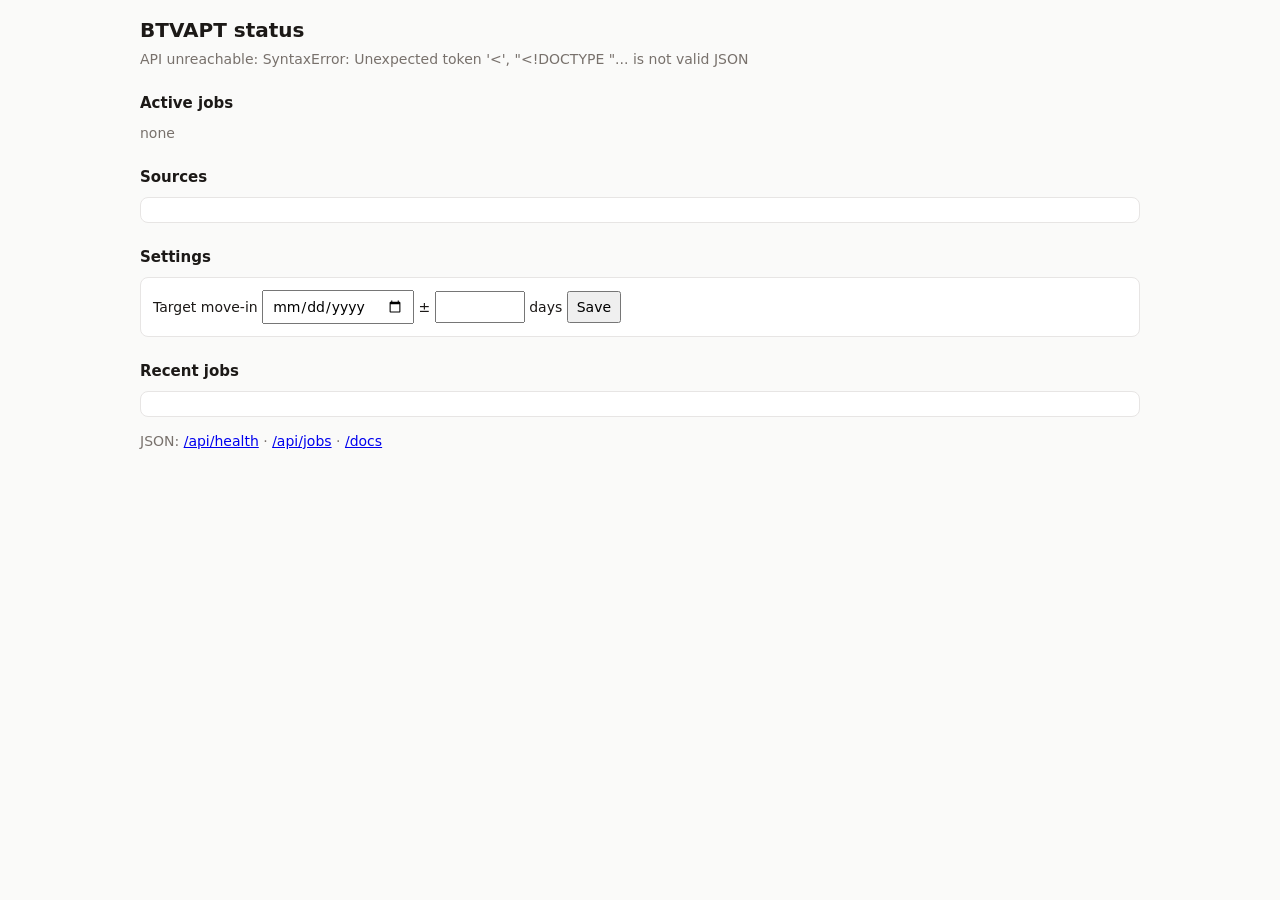
==== btv/static/index.html @ 4118a7fe "Scaffold tracker: schema, job runner with progress, health checks, backups - SQLite + Alembic schema" ====
<!doctype html>
<html lang="en">
<head>
<meta charset="utf-8">
<meta name="viewport" content="width=device-width, initial-scale=1">
<title>BTVAPT status</title>
<style>
  :root { --bg:#fafaf9; --fg:#1c1917; --muted:#78716c; --line:#e7e5e4; --card:#fff;
          --ok:#15803d; --warn:#b45309; --bad:#b91c1c; --bar:#2563eb; }
  @media (prefers-color-scheme: dark) {
    :root { --bg:#1c1917; --fg:#f5f5f4; --muted:#a8a29e; --line:#44403c; --card:#292524;
            --ok:#4ade80; --warn:#fbbf24; --bad:#f87171; --bar:#60a5fa; }
  }
  body { margin:0; background:var(--bg); color:var(--fg); font:14px/1.45 system-ui, sans-serif; }
  main { max-width:1000px; margin:0 auto; padding:16px; }
  h1 { font-size:20px; margin:0 0 4px; } h2 { font-size:15px; margin:24px 0 8px; }
  .muted { color:var(--muted); }
  .card { background:var(--card); border:1px solid var(--line); border-radius:8px; padding:12px; margin-bottom:8px; }
  table { width:100%; border-collapse:collapse; } td, th { text-align:left; padding:6px 8px; border-bottom:1px solid var(--line); vertical-align:top; }
  .scroll { overflow-x:auto; }
  .bar { height:8px; background:var(--line); border-radius:4px; overflow:hidden; margin:6px 0; }
  .bar > span { display:block; height:100%; background:var(--bar); transition:width .5s; }
  .bar.indet > span { width:30%; animation:slide 1.2s infinite linear; }
  @keyframes slide { from { margin-left:-30%; } to { margin-left:100%; } }
  .pill { display:inline-block; padding:1px 8px; border-radius:10px; font-size:12px; border:1px solid currentColor; }
  .ok { color:var(--ok); } .degraded, .stale, .never_run, .warn { color:var(--warn); } .failing, .bad, .failed, .interrupted { color:var(--bad); } .disabled { color:var(--muted); }
  input, button { font:inherit; padding:4px 8px; }
</style>
</head>
<body>
<main>
  <h1>BTVAPT status</h1>
  <div class="muted" id="summary">loading…</div>

  <h2>Active jobs</h2>
  <div id="active"><div class="muted">none</div></div>

  <h2>Sources</h2>
  <div class="card scroll"><table id="sources"></table></div>

  <h2>Settings</h2>
  <div class="card">
    Target move-in <input type="date" id="target"> ± <input type="number" id="window" min="0" style="width:5em"> days
    <button id="save">Save</button> <span id="saved" class="muted"></span>
  </div>

  <h2>Recent jobs</h2>
  <div class="card scroll"><table id="jobs"></table></div>
  <p class="muted">JSON: <a href="/api/health">/api/health</a> · <a href="/api/jobs">/api/jobs</a> · <a href="/docs">/docs</a></p>
</main>
<script>
const $ = (id) => document.getElementById(id);
const esc = (s) => String(s ?? "").replace(/[&<>"]/g, (c) => ({"&":"&amp;","<":"&lt;",">":"&gt;",'"':"&quot;"}[c]));
const ago = (iso) => { if (!iso) return "never"; const s = (Date.now() - Date.parse(iso)) / 1000;
  return s < 90 ? `${Math.round(s)}s ago` : s < 5400 ? `${Math.round(s/60)}m ago` : s < 172800 ? `${Math.round(s/3600)}h ago` : `${Math.round(s/86400)}d ago`; };
const dur = (s) => s == null ? "" : s < 90 ? `${Math.round(s)}s` : `${Math.round(s/60)}m`;

function jobCard(j) {
  const pct = j.percent;
  return `<div class="card"><b>#${j.id} ${esc(j.kind)}</b> ${esc(j.source_id || "")}
    <span class="pill ${esc(j.status)}">${esc(j.status)}</span>
    <div class="bar ${pct == null ? "indet" : ""}"><span style="width:${pct ?? 0}%"></span></div>
    <span>${pct == null ? "working" : pct + "%"}${j.total ? ` (${j.done}/${j.total})` : ""}</span>
    · <span class="muted">${esc(j.step || "")}</span>
    <span class="muted">${j.elapsed_seconds != null ? " · " + dur(j.elapsed_seconds) + " elapsed" : ""}${j.eta_seconds != null ? " · ~" + dur(j.eta_seconds) + " left" : ""}</span></div>`;
}

async function refresh() {
  try {
    const [health, jobs] = await Promise.all([fetch("/api/health").then(r => r.json()), fetch("/api/jobs?limit=20").then(r => r.json())]);
    $("summary").innerHTML = `<span class="pill ${health.ok ? "ok" : "bad"}">${health.ok ? "healthy" : "attention needed"}</span>
      · last backup ${health.last_backup ? ago(health.last_backup.finished_at) + " (" + esc(health.last_backup.status) + ")" : "never"}`;
    $("active").innerHTML = jobs.active.length ? jobs.active.map(jobCard).join("") : `<div class="muted">none</div>`;
    $("sources").innerHTML = `<tr><th>Source</th><th>State</th><th>Last run</th><th>Last success</th><th>Count</th><th>Notes</th></tr>` +
      health.sources.map(s => `<tr><td>${esc(s.name)}<br><span class="muted">${esc(s.source_id)} · ${esc(s.platform)}</span></td>
        <td><span class="pill ${esc(s.state)}">${esc(s.state)}</span></td><td>${ago(s.last_run_at)}</td><td>${ago(s.last_success_at)}</td>
        <td>${s.last_count ?? ""}</td><td class="muted">${esc(s.reasons.join("; "))}</td></tr>`).join("");
    $("jobs").innerHTML = `<tr><th>#</th><th>Kind</th><th>Status</th><th>Progress</th><th>Finished</th><th>Error</th></tr>` +
      jobs.jobs.map(j => `<tr><td>${j.id}</td><td>${esc(j.kind)} ${esc(j.source_id || "")}</td><td><span class="pill ${esc(j.status)}">${esc(j.status)}</span></td>
        <td>${j.percent != null ? j.percent + "%" : ""}</td><td>${ago(j.finished_at)}</td><td class="muted">${esc(j.error || "")}</td></tr>`).join("");
  } catch (e) { $("summary").textContent = "API unreachable: " + e; }
}

async function loadSettings() {
  const s = await fetch("/api/settings").then(r => r.json());
  $("target").value = s.target_move_in; $("window").value = s.near_miss_days;
}
$("save").onclick = async () => {
  const r = await fetch("/api/settings", {method: "PUT", headers: {"content-type": "application/json"},
    body: JSON.stringify({target_move_in: $("target").value, near_miss_days: Number($("window").value)})});
  $("saved").textContent = r.ok ? "saved" : "error: " + (await r.text());
};
loadSettings(); refresh(); setInterval(refresh, 3000);
</script>
</body>
</html>
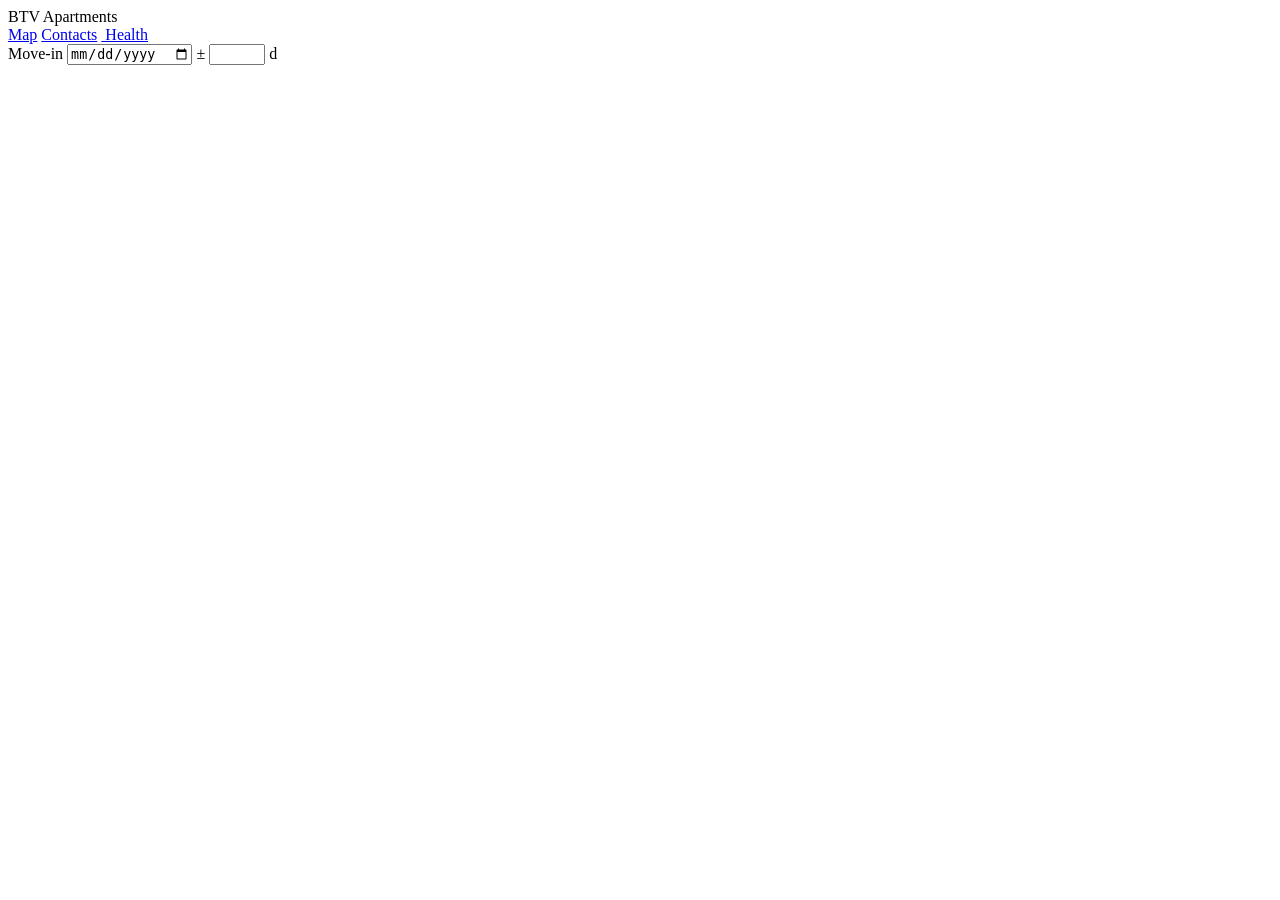
==== commit 91e91177: "Map UI, contacts and health views; tests for normalization and dedupe - Single-page UI (vendored Lea" ====
--- a/btv/static/index.html
+++ b/btv/static/index.html
@@ -3,94 +3,32 @@
 <head>
 <meta charset="utf-8">
 <meta name="viewport" content="width=device-width, initial-scale=1">
-<title>BTVAPT status</title>
-<style>
-  :root { --bg:#fafaf9; --fg:#1c1917; --muted:#78716c; --line:#e7e5e4; --card:#fff;
-          --ok:#15803d; --warn:#b45309; --bad:#b91c1c; --bar:#2563eb; }
-  @media (prefers-color-scheme: dark) {
-    :root { --bg:#1c1917; --fg:#f5f5f4; --muted:#a8a29e; --line:#44403c; --card:#292524;
-            --ok:#4ade80; --warn:#fbbf24; --bad:#f87171; --bar:#60a5fa; }
-  }
-  body { margin:0; background:var(--bg); color:var(--fg); font:14px/1.45 system-ui, sans-serif; }
-  main { max-width:1000px; margin:0 auto; padding:16px; }
-  h1 { font-size:20px; margin:0 0 4px; } h2 { font-size:15px; margin:24px 0 8px; }
-  .muted { color:var(--muted); }
-  .card { background:var(--card); border:1px solid var(--line); border-radius:8px; padding:12px; margin-bottom:8px; }
-  table { width:100%; border-collapse:collapse; } td, th { text-align:left; padding:6px 8px; border-bottom:1px solid var(--line); vertical-align:top; }
-  .scroll { overflow-x:auto; }
-  .bar { height:8px; background:var(--line); border-radius:4px; overflow:hidden; margin:6px 0; }
-  .bar > span { display:block; height:100%; background:var(--bar); transition:width .5s; }
-  .bar.indet > span { width:30%; animation:slide 1.2s infinite linear; }
-  @keyframes slide { from { margin-left:-30%; } to { margin-left:100%; } }
-  .pill { display:inline-block; padding:1px 8px; border-radius:10px; font-size:12px; border:1px solid currentColor; }
-  .ok { color:var(--ok); } .degraded, .stale, .never_run, .warn { color:var(--warn); } .failing, .bad, .failed, .interrupted { color:var(--bad); } .disabled { color:var(--muted); }
-  input, button { font:inherit; padding:4px 8px; }
-</style>
+<title>BTV Apartments</title>
+<link rel="icon" href="data:image/svg+xml,<svg xmlns='http://www.w3.org/2000/svg' viewBox='0 0 32 32'><rect width='32' height='32' rx='8' fill='%232f5d50'/><path d='M8 24V13l8-6 8 6v11h-6v-6h-4v6z' fill='white'/></svg>">
+<!-- Leaflet 1.9.4 is vendored so the app works without third-party CDNs; only map tiles are fetched live. -->
+<link rel="stylesheet" href="/static/vendor/leaflet/leaflet.min.css">
+<link rel="stylesheet" href="/static/app.css">
 </head>
 <body>
-<main>
-  <h1>BTVAPT status</h1>
-  <div class="muted" id="summary">loading…</div>
+<header class="topbar">
+  <div class="brand"><span class="dot"></span><span class="txt">BTV Apartments</span></div>
+  <nav class="tabs">
+    <a href="#/map" data-tab="map">Map</a>
+    <a href="#/contacts" data-tab="contacts">Contacts</a>
+    <a href="#/health" data-tab="health"><span class="health-dot" id="healthDot"></span>&nbsp;Health</a>
+  </nav>
+  <div class="target">
+    <label for="targetDate">Move-in</label>
+    <input type="date" id="targetDate" title="Target move-in date">
+    <span>±</span>
+    <input type="number" id="windowDays" min="0" max="365" title="Near-miss window (days)">
+    <span>d</span>
+  </div>
+</header>
 
-  <h2>Active jobs</h2>
-  <div id="active"><div class="muted">none</div></div>
-
-  <h2>Sources</h2>
-  <div class="card scroll"><table id="sources"></table></div>
-
-  <h2>Settings</h2>
-  <div class="card">
-    Target move-in <input type="date" id="target"> ± <input type="number" id="window" min="0" style="width:5em"> days
-    <button id="save">Save</button> <span id="saved" class="muted"></span>
-  </div>
-
-  <h2>Recent jobs</h2>
-  <div class="card scroll"><table id="jobs"></table></div>
-  <p class="muted">JSON: <a href="/api/health">/api/health</a> · <a href="/api/jobs">/api/jobs</a> · <a href="/docs">/docs</a></p>
-</main>
-<script>
-const $ = (id) => document.getElementById(id);
-const esc = (s) => String(s ?? "").replace(/[&<>"]/g, (c) => ({"&":"&amp;","<":"&lt;",">":"&gt;",'"':"&quot;"}[c]));
-const ago = (iso) => { if (!iso) return "never"; const s = (Date.now() - Date.parse(iso)) / 1000;
-  return s < 90 ? `${Math.round(s)}s ago` : s < 5400 ? `${Math.round(s/60)}m ago` : s < 172800 ? `${Math.round(s/3600)}h ago` : `${Math.round(s/86400)}d ago`; };
-const dur = (s) => s == null ? "" : s < 90 ? `${Math.round(s)}s` : `${Math.round(s/60)}m`;
-
-function jobCard(j) {
-  const pct = j.percent;
-  return `<div class="card"><b>#${j.id} ${esc(j.kind)}</b> ${esc(j.source_id || "")}
-    <span class="pill ${esc(j.status)}">${esc(j.status)}</span>
-    <div class="bar ${pct == null ? "indet" : ""}"><span style="width:${pct ?? 0}%"></span></div>
-    <span>${pct == null ? "working" : pct + "%"}${j.total ? ` (${j.done}/${j.total})` : ""}</span>
-    · <span class="muted">${esc(j.step || "")}</span>
-    <span class="muted">${j.elapsed_seconds != null ? " · " + dur(j.elapsed_seconds) + " elapsed" : ""}${j.eta_seconds != null ? " · ~" + dur(j.eta_seconds) + " left" : ""}</span></div>`;
-}
-
-async function refresh() {
-  try {
-    const [health, jobs] = await Promise.all([fetch("/api/health").then(r => r.json()), fetch("/api/jobs?limit=20").then(r => r.json())]);
-    $("summary").innerHTML = `<span class="pill ${health.ok ? "ok" : "bad"}">${health.ok ? "healthy" : "attention needed"}</span>
-      · last backup ${health.last_backup ? ago(health.last_backup.finished_at) + " (" + esc(health.last_backup.status) + ")" : "never"}`;
-    $("active").innerHTML = jobs.active.length ? jobs.active.map(jobCard).join("") : `<div class="muted">none</div>`;
-    $("sources").innerHTML = `<tr><th>Source</th><th>State</th><th>Last run</th><th>Last success</th><th>Count</th><th>Notes</th></tr>` +
-      health.sources.map(s => `<tr><td>${esc(s.name)}<br><span class="muted">${esc(s.source_id)} · ${esc(s.platform)}</span></td>
-        <td><span class="pill ${esc(s.state)}">${esc(s.state)}</span></td><td>${ago(s.last_run_at)}</td><td>${ago(s.last_success_at)}</td>
-        <td>${s.last_count ?? ""}</td><td class="muted">${esc(s.reasons.join("; "))}</td></tr>`).join("");
-    $("jobs").innerHTML = `<tr><th>#</th><th>Kind</th><th>Status</th><th>Progress</th><th>Finished</th><th>Error</th></tr>` +
-      jobs.jobs.map(j => `<tr><td>${j.id}</td><td>${esc(j.kind)} ${esc(j.source_id || "")}</td><td><span class="pill ${esc(j.status)}">${esc(j.status)}</span></td>
-        <td>${j.percent != null ? j.percent + "%" : ""}</td><td>${ago(j.finished_at)}</td><td class="muted">${esc(j.error || "")}</td></tr>`).join("");
-  } catch (e) { $("summary").textContent = "API unreachable: " + e; }
-}
-
-async function loadSettings() {
-  const s = await fetch("/api/settings").then(r => r.json());
-  $("target").value = s.target_move_in; $("window").value = s.near_miss_days;
-}
-$("save").onclick = async () => {
-  const r = await fetch("/api/settings", {method: "PUT", headers: {"content-type": "application/json"},
-    body: JSON.stringify({target_move_in: $("target").value, near_miss_days: Number($("window").value)})});
-  $("saved").textContent = r.ok ? "saved" : "error: " + (await r.text());
-};
-loadSettings(); refresh(); setInterval(refresh, 3000);
-</script>
+<main id="view"></main>
+<aside class="drawer" id="drawer" aria-live="polite"></aside>
+<script src="/static/vendor/leaflet/leaflet.min.js"></script>
+<script src="/static/app.js"></script>
 </body>
 </html>
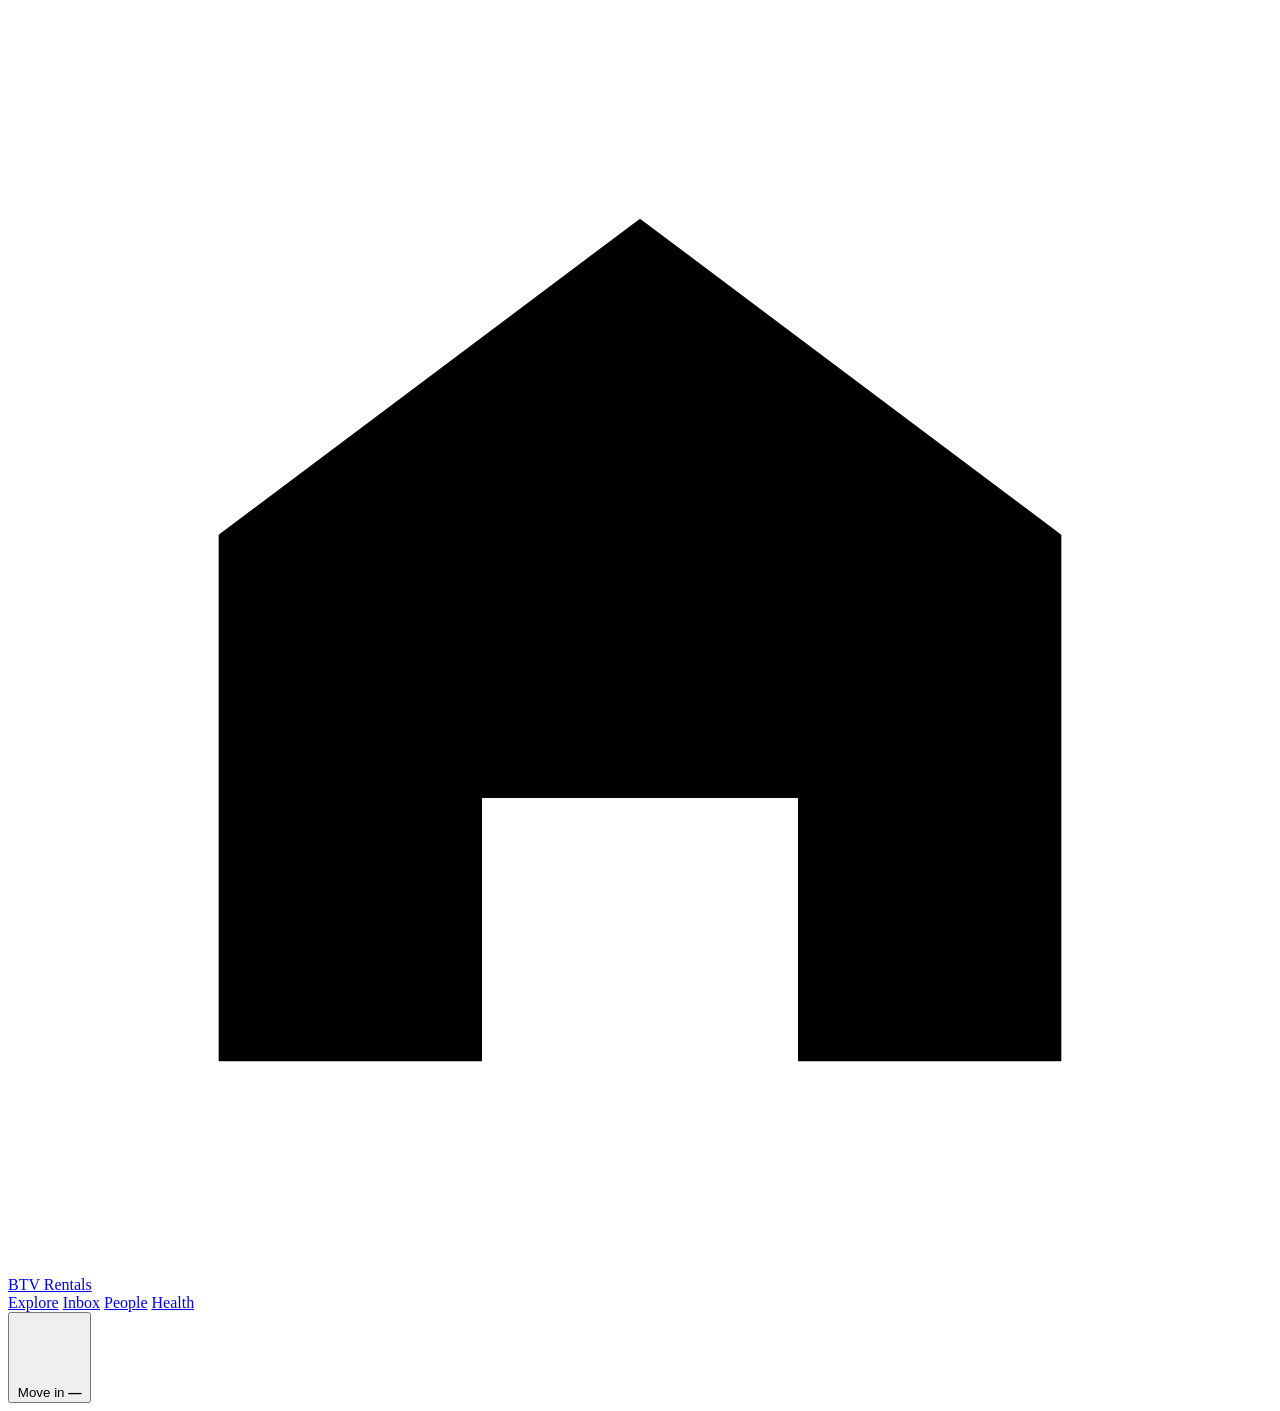
==== commit c57bfc76: "Craigslist, 11 more managers, owners, inbox/bookmarklet, scam checks, redesigned UI Sources - Craigs" ====
--- a/btv/static/index.html
+++ b/btv/static/index.html
@@ -3,32 +3,37 @@
 <head>
 <meta charset="utf-8">
 <meta name="viewport" content="width=device-width, initial-scale=1">
-<title>BTV Apartments</title>
-<link rel="icon" href="data:image/svg+xml,<svg xmlns='http://www.w3.org/2000/svg' viewBox='0 0 32 32'><rect width='32' height='32' rx='8' fill='%232f5d50'/><path d='M8 24V13l8-6 8 6v11h-6v-6h-4v6z' fill='white'/></svg>">
-<!-- Leaflet 1.9.4 is vendored so the app works without third-party CDNs; only map tiles are fetched live. -->
+<title>BTV Rentals</title>
+<link rel="icon" href="data:image/svg+xml,<svg xmlns='http://www.w3.org/2000/svg' viewBox='0 0 32 32'><rect width='32' height='32' rx='8' fill='%231d6b57'/><path d='M8 24V13l8-6 8 6v11h-6v-6h-4v6z' fill='white'/></svg>">
+<!-- Leaflet + markercluster are vendored so the app works without third-party CDNs; only map tiles load live. -->
 <link rel="stylesheet" href="/static/vendor/leaflet/leaflet.min.css">
+<link rel="stylesheet" href="/static/vendor/markercluster/MarkerCluster.css">
 <link rel="stylesheet" href="/static/app.css">
 </head>
 <body>
 <header class="topbar">
-  <div class="brand"><span class="dot"></span><span class="txt">BTV Apartments</span></div>
-  <nav class="tabs">
-    <a href="#/map" data-tab="map">Map</a>
-    <a href="#/contacts" data-tab="contacts">Contacts</a>
-    <a href="#/health" data-tab="health"><span class="health-dot" id="healthDot"></span>&nbsp;Health</a>
+  <a class="brand" href="#/explore">
+    <span class="mark"><svg viewBox="0 0 24 24"><path d="M4 20V10l8-6 8 6v10h-5v-5h-6v5z"/></svg></span>
+    <span class="txt">BTV Rentals</span>
+  </a>
+  <nav class="nav">
+    <a href="#/explore" data-tab="explore"><span class="lbl">Explore</span></a>
+    <a href="#/inbox" data-tab="inbox"><span class="lbl">Inbox</span><span class="count hidden" id="inboxCount"></span></a>
+    <a href="#/people" data-tab="people"><span class="lbl">People</span></a>
+    <a href="#/health" data-tab="health"><span class="dot" id="healthDot"></span><span class="lbl">Health</span></a>
   </nav>
-  <div class="target">
-    <label for="targetDate">Move-in</label>
-    <input type="date" id="targetDate" title="Target move-in date">
-    <span>±</span>
-    <input type="number" id="windowDays" min="0" max="365" title="Near-miss window (days)">
-    <span>d</span>
+  <div class="movein">
+    <button class="movein-btn" id="moveinBtn" title="Target move-in date (view setting only)">
+      <svg viewBox="0 0 24 24" fill="none" stroke-width="2" stroke-linecap="round"><rect x="3" y="5" width="18" height="16" rx="2"/><path d="M3 10h18M8 3v4M16 3v4"/></svg>
+      <span class="lbl">Move in</span> <b id="moveinLabel">—</b>
+    </button>
   </div>
 </header>
 
 <main id="view"></main>
 <aside class="drawer" id="drawer" aria-live="polite"></aside>
 <script src="/static/vendor/leaflet/leaflet.min.js"></script>
+<script src="/static/vendor/markercluster/leaflet.markercluster.js"></script>
 <script src="/static/app.js"></script>
 </body>
 </html>
